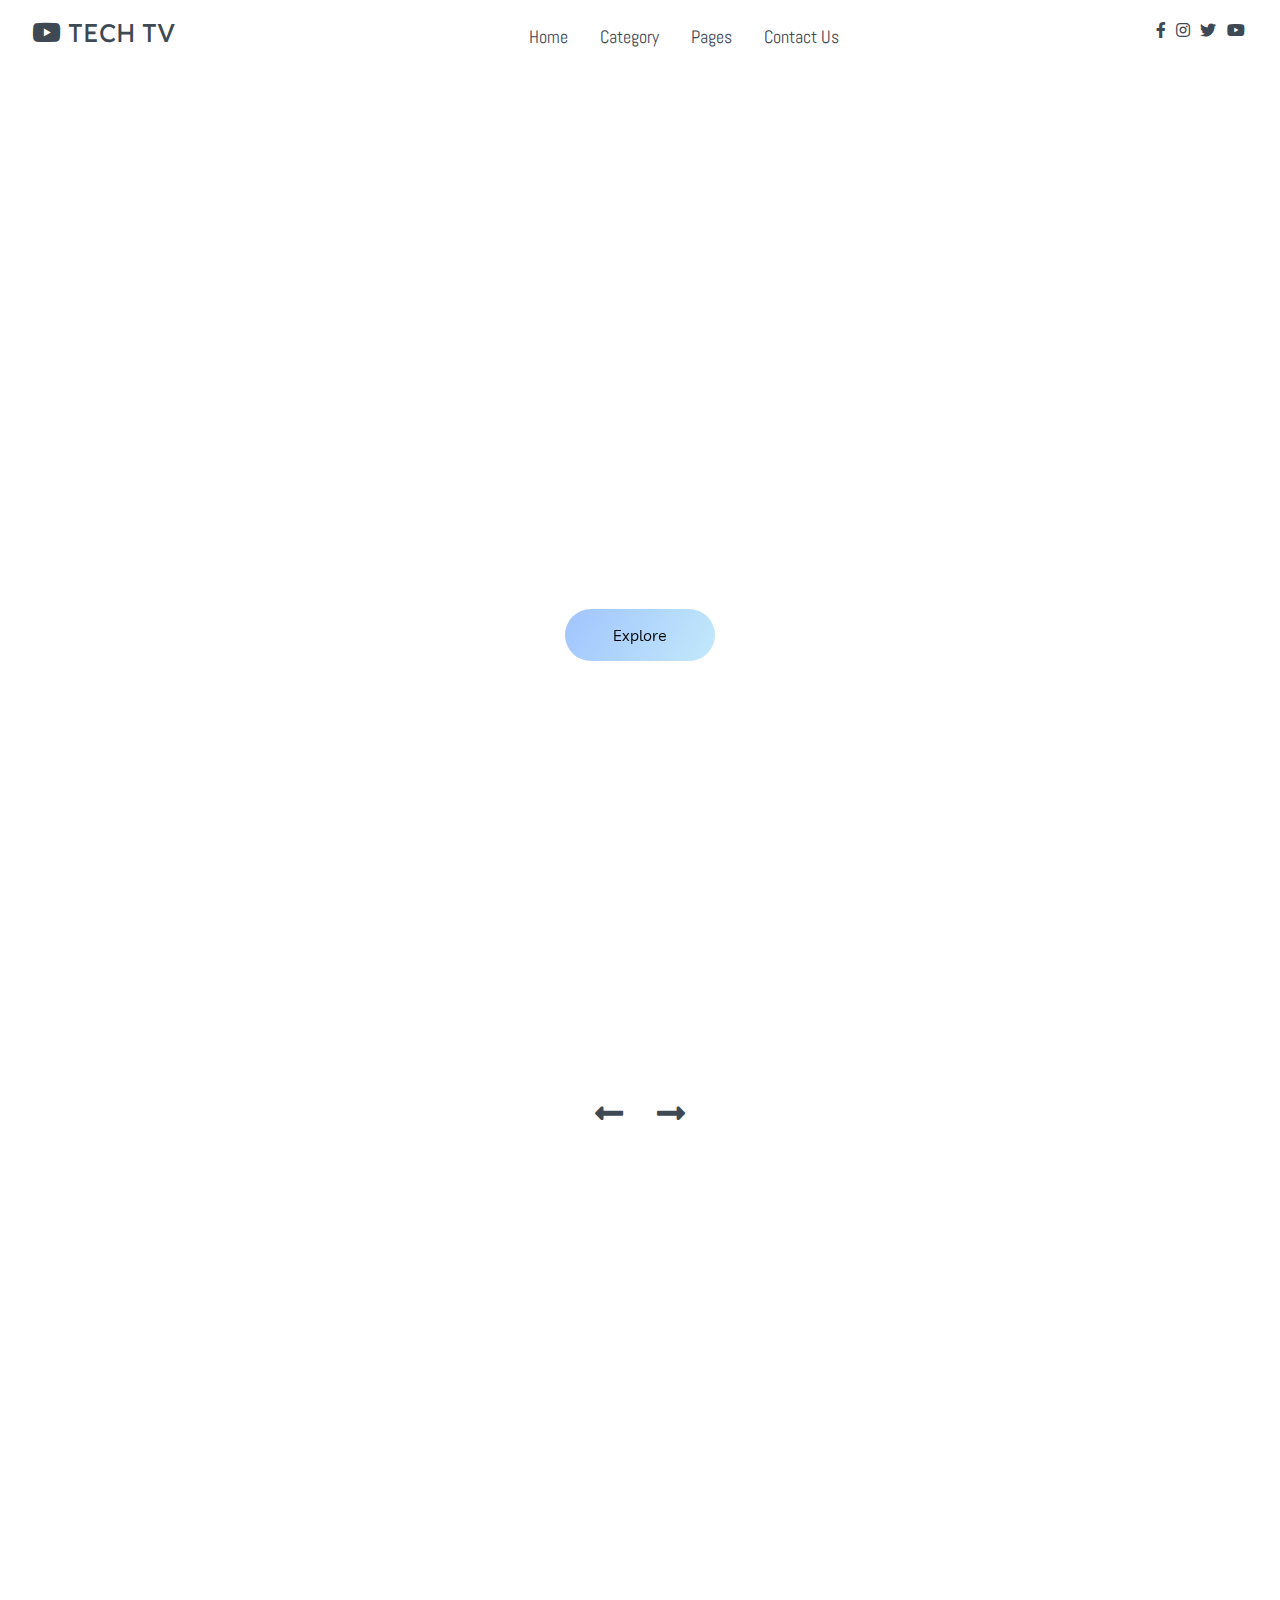
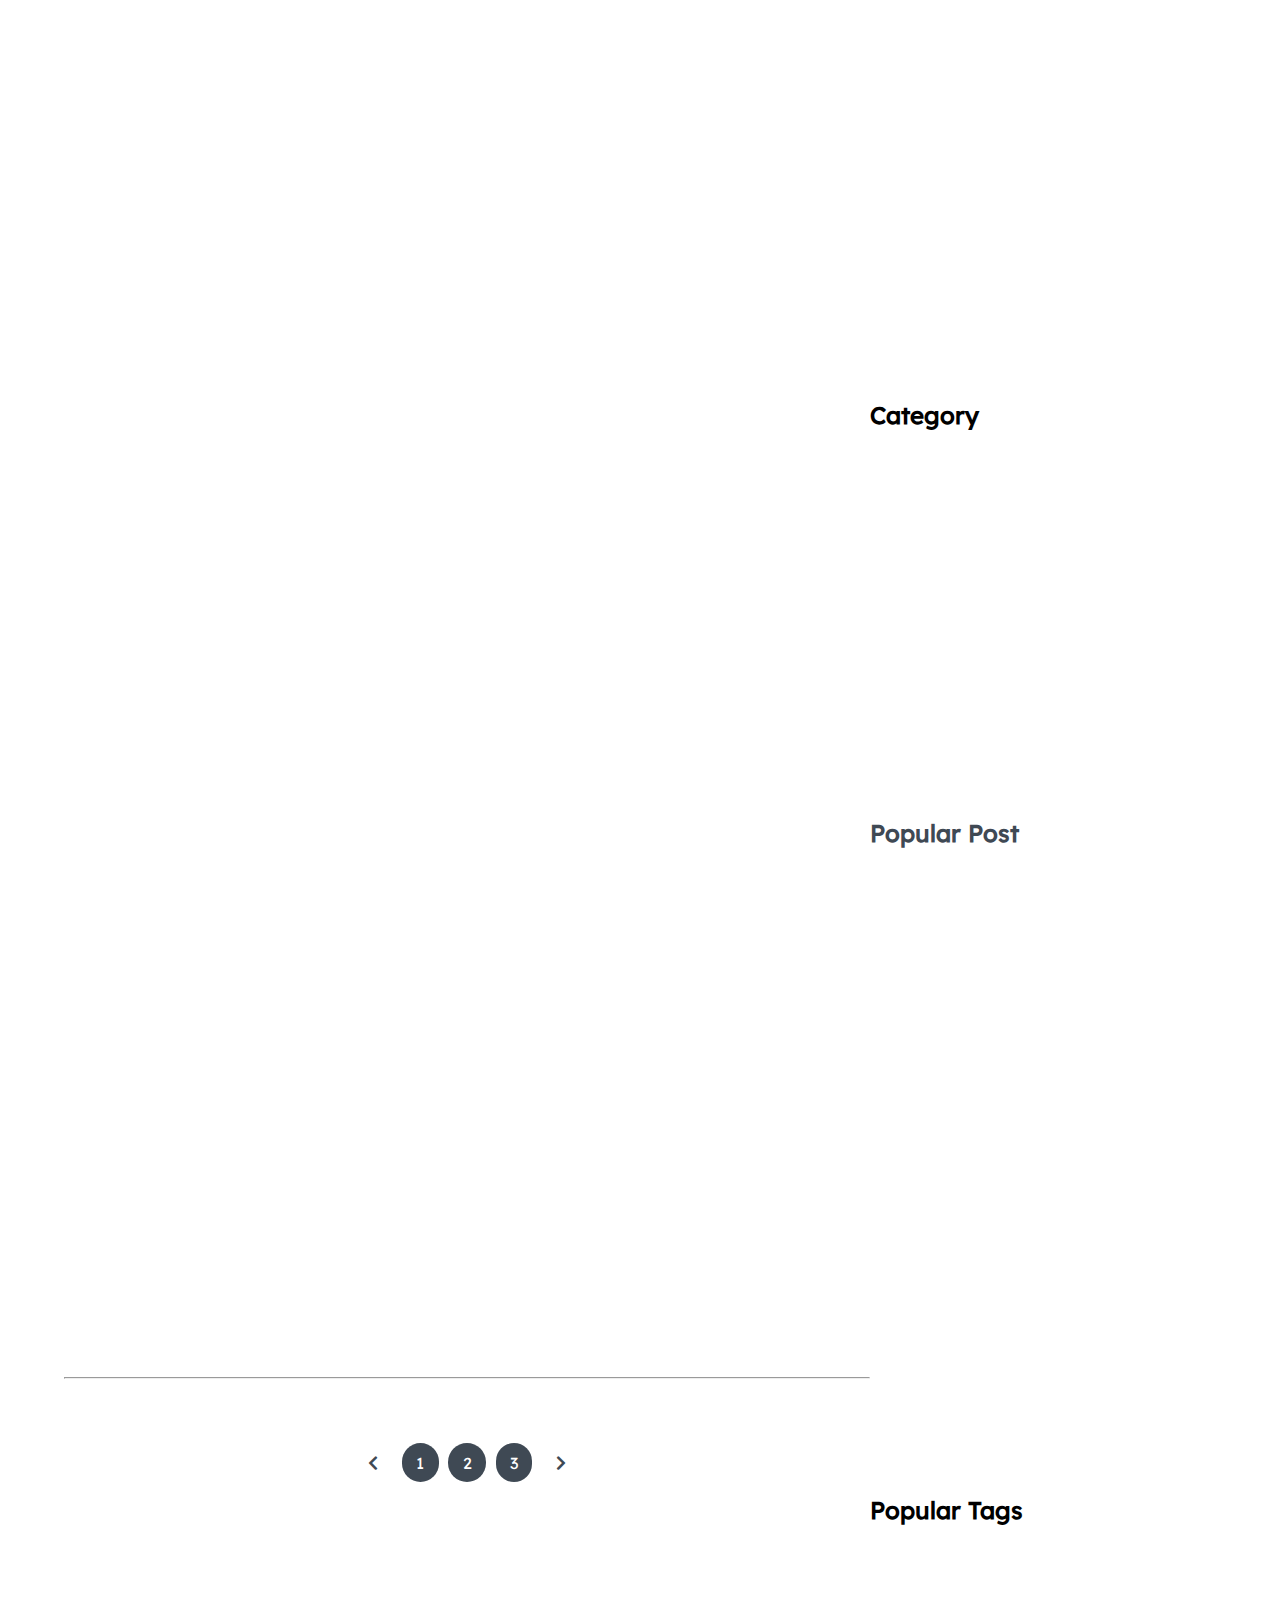
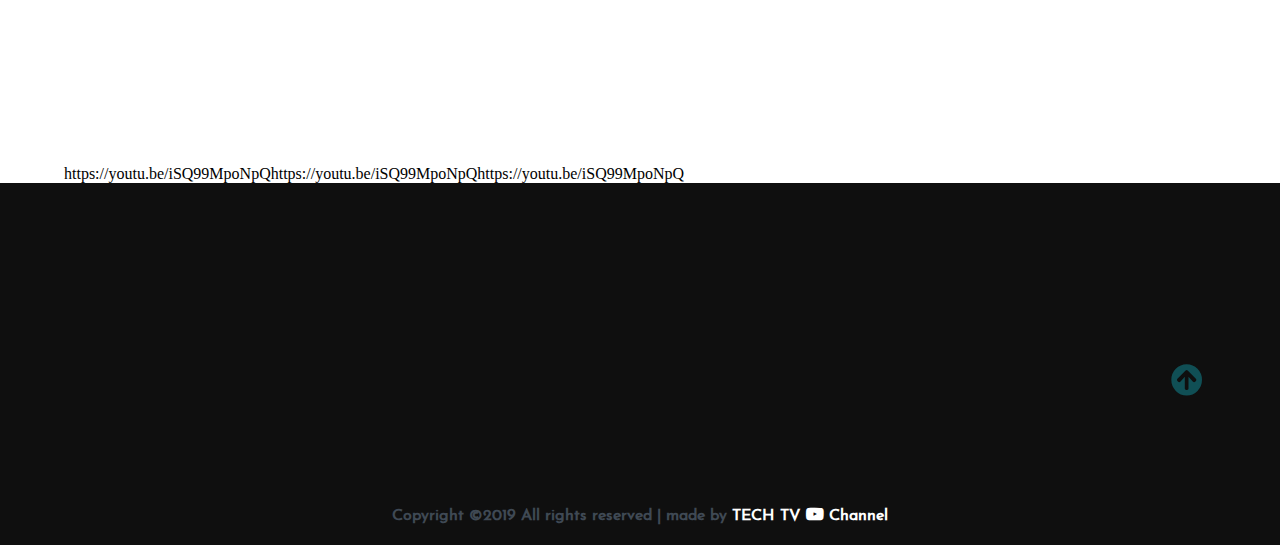
==== index.html @ c1e2fd42 "Add files via upload" ====
<!DOCTYPE html>
<html lang="en">

<head>
    <meta charset="UTF-8">
    <meta name="viewport" content="width=device-width, initial-scale=1.0">
    <meta http-equiv="X-UA-Compatible" content="ie=edge">
    <title>TECH TV</title>

    <!-- Font Awesome Icons -->
    <link rel="stylesheet" href="./css/all.css">


    <!-- --------- Owl-Carousel ------------------->
    <link rel="stylesheet" href="./css/owl.carousel.min.css">
    <link rel="stylesheet" href="./css/owl.theme.default.min.css">

    <!-- ------------ AOS Library ------------------------- -->
    <link rel="stylesheet" href="./css/aos.css">

    <!-- Custom Style   -->
    <link rel="stylesheet" href="./css/Style.css">

</head>

<body>

    <!-- ----------------------------  Navigation ---------------------------------------------- -->

    <nav class="nav">
        <div class="nav-menu flex-row">
            <div class="nav-brand">
                <a href="https://www.youtube.com/channel/UCto53QvoQW19pXs4iNYFeyg" class="text-gray"><i class="fab fa-youtube"></i> TECH TV</a>
            </div>
            <div class="toggle-collapse">
                <div class="toggle-icons">
                    <i class="fas fa-bars"></i>
                </div>
            </div>
            <div>
                <ul class="nav-items">
                    <li class="nav-link">
                        <a href="index.html">Home</a>
                    </li>
                    <li class="nav-link">
                        <a href="pgcategory.html">Category</a>
                    </li>
                    <li class="nav-link">
                        <a href="pages.html">Pages</a>
                    </li>
                    <li class="nav-link">
                        <a onClick="parent.location='contact.html'">Contact Us</a>
                    </li>
                </ul>
            </div>
            <div class="social text-gray">
                <a href="https://www.youtube.com/channel/UCto53QvoQW19pXs4iNYFeyg"><i class="fab fa-facebook-f"></i></a>
                <a href="https://www.youtube.com/channel/UCto53QvoQW19pXs4iNYFeyg"><i class="fab fa-instagram"></i></a>
                <a href="https://www.youtube.com/channel/UCto53QvoQW19pXs4iNYFeyg"><i class="fab fa-twitter"></i></a>
                <a href="https://www.youtube.com/channel/UCto53QvoQW19pXs4iNYFeyg"><i class="fab fa-youtube"></i></a>
            </div>
        </div>
    </nav>

    <!-- ------------x---------------  Navigation --------------------------x------------------- -->

    <!----------------------------- Main Site Section ------------------------------>

    <main>

        <!------------------------ Site Title ---------------------->

        <section class="site-title">
            <div class="site-background" data-aos="fade-up" data-aos-delay="100">
                <h3>Computer Guys</h3>
                <h1>Let's explore something new</h1>
                <button onClick="parent.location='explore.html'" class="btn">Explore</button>
            </div>
        </section>

        <!------------x----------- Site Title ----------x----------->

        <!-- --------------------- Blog Carousel ----------------- -->

        <section>
            <div class="blog">
                <div class="container">
                    <div class="owl-carousel owl-theme blog-post">
                        <div class="blog-content" data-aos="fade-right" data-aos-delay="200">
                            <img src="./assets/Blog-post/post-1.jpg" alt="post-1">
                            <div class="blog-title">
                                <h3>London Fashion week's continued the evolution</h3>
                                <button class="btn btn-blog">Fashion</button>
                                <span>2 minutes</span>
                            </div>
                        </div>
                        <div class="blog-content" data-aos="fade-in" data-aos-delay="200">
                            <img src="./assets/Blog-post/post-3.jpg" alt="post-1">
                            <div class="blog-title">
                                <h3>London Fashion week's continued the evolution</h3>
                                <button class="btn btn-blog">Fashion</button>
                                <span>2 minutes</span>
                            </div>
                        </div>
                        <div class="blog-content" data-aos="fade-left" data-aos-delay="200">
                            <img src="./assets/Blog-post/post-2.jpg" alt="post-1">
                            <div class="blog-title">
                                <h3>London Fashion week's continued the evolution</h3>
                                <button class="btn btn-blog">Fashion</button>
                                <span>2 minutes</span>
                            </div>
                        </div>
                        <div class="blog-content" data-aos="fade-right" data-aos-delay="200">
                            <img src="./assets/Blog-post/post-5.png" alt="post-1">
                            <div class="blog-title">
                                <h3>London Fashion week's continued the evolution</h3>
                                <button class="btn btn-blog">Fashion</button>
                                <span>2 minutes</span>
                            </div>
                        </div>
                    </div>
                    <div class="owl-navigation">
                        <span class="owl-nav-prev"><i class="fas fa-long-arrow-alt-left"></i></span>
                        <span class="owl-nav-next"><i class="fas fa-long-arrow-alt-right"></i></span>
                    </div>
                </div>
            </div>
        </section>

        <!-- ----------x---------- Blog Carousel --------x-------- -->

        <!-- ---------------------- Site Content -------------------------->

        <section class="container">
            <div class="site-content">
                <div class="posts">
                    <div class="post-content" data-aos="zoom-in" data-aos-delay="200">
                        <div class="post-image">
                            <div>
                                <a href="blogpg1.html"><img src="assets\Blog-post\photos\ph1.png" class="img" alt="blog3" height=420 width=700></a>
                            </div>
                            <div class="post-info flex-row">
                                <span><i class="fas fa-user text-gray"></i>&nbsp;&nbsp;Admin</span>
                                <span><i class="fas fa-calendar-alt text-gray"></i>&nbsp;&nbsp;April 26, 2020</span>
                            </div>
                        </div>
                        <div class="post-title">
                            <a href="blogpg1.html">Can we get WINDOWS 10 for free?                                
                                Your answer is Yes click get button below <i class="fas fa-arrow-down"></i>
                            </a>
                            <p>If you are one of them who are willing to get windows 10 but not able to do so. Then let me tell youBack when Windows 10 was first released, Microsoft allowed users of Windows 7 or Windows 8.1 to upgrade to Windows 10 for free. Microsoft officially ended the free upgrade offer in December 2017, but a method still works that allows you to upgrade an older version of Windows to Windows 10 for free.Microsoft doesn’t talk about that Windows 10 free upgrade offer anymore, but devices with legitimate Windows 7 or Windows 8.1 licenses could be upgraded to Windows 10 for free using the Windows 10 Media Creation Tool.To get Windows 10, you’ll just have to download and run Media Creation Tool on Windows 7/8/8.1 and upgrade the PC to Windows 10. After the upgrade, connect to the internet and your older Windows license will be converted to a Windows 10 license.
                            </p>
                            <button class="btn post-btn">GET HERE &nbsp; <i onClick="parent.location='blogpg1.html'" class="fas fa-arrow-right"></i></button>
                        </div>
                    </div>
                    <div class="post-content" data-aos="zoom-in" data-aos-delay="200">
                        <div class="post-image">
                            <div>
                                <a href="wifi1.html"><img src="assets\Blog-post\photos2\HAR.jpg" class="img" alt="blog3" height=420 width=100></a>
                            </div>
                            <div class="post-info flex-row">
                                <span><i class="fas fa-user text-gray"></i>&nbsp;&nbsp;Admin</span>
                                <span><i class="fas fa-calendar-alt text-gray"></i>&nbsp;&nbsp;May 2, 2020</span>
                            </div>
                        </div>
                        <div class="post-title">
                            <a href="wifi1.html">Can we hack WIFI password yes or no?                                
                                Your answer is Yes click get button below <i class="fas fa-arrow-down"></i>
                            </a>
                            <p>The wifi cracking is divided into many ways you can easily hack someone's wifi by some ways<a href="wifi1.html">Read more...</a>
                            </p>
                            <button class="btn post-btn">READ MORE &nbsp; <i onClick="parent.location='blogpg1.html'" class="fas fa-arrow-right"></i></button>
                        </div>
                    </div>
                    <div class="post-content" data-aos="zoom-in" data-aos-delay="200">
                        <div class="post-image">
                            <div>
                                <a href="phone1.html"><img src="assets\Blog-post\photos2\Har1.jpg" class="img" alt="blog3" height=420 width=700></a>
                            </div>
                            <div class="post-info flex-row">
                                <span><i class="fas fa-user text-gray"></i>&nbsp;&nbsp;Admin</span>
                                <span><i class="fas fa-calendar-alt text-gray"></i>&nbsp;&nbsp;May 2, 2020</span>
                            </div>
                        </div>
                        <div class="post-title">
                            <a href="phone1.html">Is it possible to enter someone's wifi without password. Yes it is click below to read more. <i class="fas fa-arrow-down"></i>
                            </a>
                            <p>If you want to enter someone's wifi router without password then let me tell you that there is a <a href="phone1.html">READ MORE</a>
                            </p>
                            <button class="btn post-btn">READ MORE &nbsp; <i onClick="parent.location='blogpg1.html'" class="fas fa-arrow-right"></i></button>
                        </div>
                    </div>
                    <hr>
                    <div class="pagination flex-row">
                        <a href="#"><i class="fas fa-chevron-left"></i></a>
                        <a href="#" class="pages">1</a>
                        <a href="#" class="pages">2</a>
                        <a href="#" class="pages">3</a>
                        <a href="#"><i class="fas fa-chevron-right"></i></a>
                    </div>
                </div>
                <aside class="sidebar">
                    <div class="category">
                        <h2>Category</h2>
                        <ul class="category-list">
                            <li class="list-items" data-aos="fade-left" data-aos-delay="100">
                                <a href="software.html">Software</a>
                                <span>(01)</span>
                            </li>
                            <li class="list-items" data-aos="fade-left" data-aos-delay="200">
                                <a href="techno.html">Techonlogy</a>
                                <span>(00)</span>
                            </li>
                            <li class="list-items" data-aos="fade-left" data-aos-delay="300">
                                <a href="#">Lifestyle</a>
                                <span>(00)</span>
                            </li>
                            <li class="list-items" data-aos="fade-left" data-aos-delay="400">
                                <a href="#">Shopping</a>
                                <span>(00)</span>
                            </li>
                            <li class="list-items" data-aos="fade-left" data-aos-delay="500">
                                <a href="#">Food</a>
                                <span>(00)</span>
                            </li>
                        </ul>
                    </div>
                    <div class="popular-post">
                        <a href="explore.html"><a href="explore.html"><h2>Popular Post</h2></a></a>
                        <div class="post-content" data-aos="flip-up" data-aos-delay="200">
                            <div class="post-image">
                                <div>
                                    <a href="blogpg1.html"><img src="assets\Blog-post\photos\ph1.png" class="img" alt="blog3" height=150 width=700></a>
                                </div>
                                <div class="post-info flex-row">
                                    <span><i class="fas fa-calendar-alt text-gray"></i>&nbsp;&nbsp;April 26,
                                        2020</span>
                                </div>
                            </div>
                            <div class="post-title">
                                <a href="blogpg1.html">Can we get WINDOWS 10 for free?                                
                                    Your answer is Yes                                </a>
                            </div>
                        </div>
                    </div>
                    <div class="newsletter" data-aos="fade-up" data-aos-delay="300">
                        <h2>Newsletter</h2>
                        <div class="form-element">
                            <a href="https://mail.google.com/mail/u/0/#inbox?compose=CllgCJqVwsLLjqBwRFVtNdWXpFhHjJGbKjfvdHGJVKjGHMVhQchTKXXGhdcqsZzFTvgjCFXBcBV"><input type="text" class="input-element" placeholder="Email"></a>
                            <a href="https://mail.google.com/mail/u/0/#inbox?compose=CllgCJqVwsLLjqBwRFVtNdWXpFhHjJGbKjfvdHGJVKjGHMVhQchTKXXGhdcqsZzFTvgjCFXBcBV"><button class="btn form-btn">Subscribe</button></a>
                        </div>
                    </div>
                    <div class="popular-tags">
                        <h2>Popular Tags</h2>
                        <div class="tags flex-row">
                            <span class="tag" data-aos="flip-up" data-aos-delay="100"><a href="software.html">Software</a></span>
                            <span class="tag" data-aos="flip-up" data-aos-delay="200"><a href="#">technology</a></span>
                            <span class="tag" data-aos="flip-up" data-aos-delay="300"><a href="#">travel</a></span>
                            <span class="tag" data-aos="flip-up" data-aos-delay="400"><a href="#">illustration</a></span>
                            <span class="tag" data-aos="flip-up" data-aos-delay="500"><a href="#">design</a></span>
                            <span class="tag" data-aos="flip-up" data-aos-delay="600"><a href="#">lifestyle</a></span>
                            <span class="tag" data-aos="flip-up" data-aos-delay="700"><a href="#">love</a></span>
                            <span class="tag" data-aos="flip-up" data-aos-delay="800"><a href="#">project</a></span>
                        </div>
                    </div>
                    </div>
                </aside>
            </div>https://youtu.be/iSQ99MpoNpQhttps://youtu.be/iSQ99MpoNpQhttps://youtu.be/iSQ99MpoNpQ
        </section>

        <!-- -----------x---------- Site Content -------------x------------>

    </main>

    <!---------------x------------- Main Site Section ---------------x-------------->


    <!-- --------------------------- Footer ---------------------------------------- -->

    <footer class="footer">
        <div class="container">
            <div class="about-us" data-aos="fade-right" data-aos-delay="200">
                <h2>About us</h2>
                <p>TECH TV is a technology based channel made for technical entertainment and knowledge. We are the group of Technicians and want to make best for the public.
                </p>
            </div>
            <div class="newsletter" data-aos="fade-right" data-aos-delay="200">
                <h2>Newsletter</h2>
                <p>Stay update with our latest</p>
                <div class="form-element">
                <a href="https://mail.google.com/mail/u/0/#inbox?compose=CllgCJqVwsLLjqBwRFVtNdWXpFhHjJGbKjfvdHGJVKjGHMVhQchTKXXGhdcqsZzFTvgjCFXBcBV"><a href="https://mail.google.com/mail/u/0/#inbox?compose=CllgCJqVwsLLjqBwRFVtNdWXpFhHjJGbKjfvdHGJVKjGHMVhQchTKXXGhdcqsZzFTvgjCFXBcBV"><input type="text" placeholder="Email"><span><i class="fas fa-chevron-right"></i></span></a></a>
                </div>
            </div>
            <div class="instagram" data-aos="fade-left" data-aos-delay="200">
                <h2>Instagram</h2>
                <div class="flex-row">
                    <img src="./assets/instagram/thumb-card3.png" alt="insta1">
                    <img src="./assets/instagram/thumb-card4.png" alt="insta2">
                    <img src="./assets/instagram/thumb-card5.png" alt="insta3">
                </div>
                <div class="flex-row">
                    <img src="./assets/instagram/thumb-card6.png" alt="insta4">
                    <img src="./assets/instagram/thumb-card7.png" alt="insta5">
                    <img src="./assets/instagram/thumb-card8.png" alt="insta6">
                </div>
            </div>
            <div class="follow" data-aos="fade-left" data-aos-delay="200">
                <h2>Follow us</h2>
                <p>Let us be Social</p>
                <div>
                    <a href="https://www.youtube.com/channel/UCto53QvoQW19pXs4iNYFeyg"><i class="fab fa-facebook-f"></i></a>
                    <a href="https://www.youtube.com/channel/UCto53QvoQW19pXs4iNYFeyg"><i class="fab fa-twitter"></i></a>
                    <a href="https://www.youtube.com/channel/UCto53QvoQW19pXs4iNYFeyg"><i class="fab fa-instagram"></i></a>
                    <a href="https://www.youtube.com/channel/UCto53QvoQW19pXs4iNYFeyg"><i class="fab fa-youtube"></i></a>
                </div>
            </div>
        </div>
        <div class="rights flex-row">
            <h4 class="text-gray">
                Copyright ©2019 All rights reserved | made by
                <a href="https://www.youtube.com/channel/UCto53QvoQW19pXs4iNYFeyg" target="_black">TECH TV <i class="fab fa-youtube"></i>
                    Channel</a>
            </h4>
        </div>
        <div class="move-up">
            <span><i class="fas fa-arrow-circle-up fa-2x"></i></span>
        </div>
    </footer>

    <!-- -------------x------------- Footer --------------------x------------------- -->

    <!-- Jquery Library file -->
    <script src="./js/Jquery3.4.1.min.js"></script>

    <!-- --------- Owl-Carousel js ------------------->
    <script src="./js/owl.carousel.min.js"></script>

    <!-- ------------ AOS js Library  ------------------------- -->
    <script src="./js/aos.js"></script>

    <!-- Custom Javascript file -->
    <script src="./js/main.js"></script>
</body>

</html>
---- css/Style.css ----
@import url('../css/fonts.css');


html, body{
    margin: 0%;
    box-sizing: border-box;
    overflow-x: hidden;
}

:root{

    /*      Theme colors        */
    --text-gray: #3f4954;
    --text-light : #686666da;
    --bg-color: #0f0f0f;
    --white: #ffffff;
    --midnight: #104f55;

    /* gradient color   */
    --sky: linear-gradient(120deg, #a1c4fd 0%, #c2e9fb 100%);

    /*      theme font-family   */
    --Abel: 'Abel', cursive;
    --Anton: 'Anton', cursive;
    --Josefin : 'Josefin', cursive;
    --Lexend: 'Lexend', cursive;
    --Livvic : 'Livvic', cursive;
}


/* ---------------- Global Classes ---------------*/

a{
    text-decoration: none;
    color: var(--text-gray);
}

.flex-row{
    display: flex;
    flex-direction: row;    
    flex-wrap: wrap;
}

ul{
    list-style-type: none;
}

h1{
    font-family: var(--Lexend);
    font-size: 2.5rem;
}

h2{
    font-family: var(--Lexend);
}

h3{
    font-family: var(--Abel);
    font-size: 1.3rem;
}

button.btn{
    border: none;
    border-radius: 2rem;
    padding: 1rem 3rem;
    font-size: 1rem;
    font-family: var(--Livvic);
    cursor: pointer;
}

span{
    font-family: var(--Abel);
}

.container{
    margin: 0 5vw;
}

.text-gray{
    color: var(--text-gray);
}

p{
    font-family: var(--Lexend);
    color: var(--text-light);
}

/* ------x------- Global Classes -------x-------*/

/* --------------- navbar ----------------- */

.nav{
    background: white;
    padding: 0 2rem;
    height: 0rem;
    min-height: 10vh;
    overflow: hidden;
    transition: height 1s ease-in-out;
}

.nav .nav-menu{    
    justify-content: space-between;
}

.nav .toggle-collapse{
    position: absolute;
    top: 0%;
    width: 90%;
    cursor: pointer;
    display: none;
}

.nav .toggle-collapse .toggle-icons{
    display: flex;
    justify-content: flex-end;
    padding: 1.7rem 0;
}

.nav .toggle-collapse .toggle-icons i{
    font-size: 1.4rem;
    color: var(--text-gray);
}

.collapse{
    height: 30rem;
}

.nav .nav-items{
    display: flex;
    margin: 0;
}

.nav .nav-items .nav-link{
    padding: 1.6rem 1rem;
    font-size: 1.1rem;
    position: relative;
    font-family: var(--Abel);
    font-size: 1.1rem;
}

.nav .nav-items .nav-link:hover{
    background-color: var(--midnight);
}

.nav .nav-items .nav-link:hover a{
    color: var(--white);
}

.nav .nav-brand a{
    font-size: 1.6rem;
    padding: 1rem 0;
    display: block;
    font-family: var(--Lexend);
    font-size: 1.6rem;
}

.nav .social{
    padding: 1.4rem 0
}

.nav .social i{
    padding: 0 .2rem;
}

.nav .social i:hover{
    color: #a1c4cf;
}

/* -------x------- navbar ---------x------- */


/* ----------------- Main Content----------- */

/* --------------- Site title ---------------- */
main .site-title{
    background: url('../assets/Background-image.png');
    background-size: cover;
    height: 110vh;
    display: flex;
    justify-content: center;
}

main .site-title .site-background{
    padding-top: 25rem;
    text-align: center;
    color: var(--white);
}

main .site-title h1, h3{
    margin: .3rem;
}

main .site-title .btn{
    margin: 1.8rem;
    background: var(--sky);
}

main .site-title .btn:hover{
    background: transparent;
    border: 1px solid var(--white);
    color: var(--white);
}

/* --------x------ Site title --------x------- */

/* --------------- Blog Carousel ------------ */

main .blog{
    background: url('../assets/Abract01.png');
    background-repeat: no-repeat;
    background-position: right;
    height: 100vh;
    width: 100%;
    background-size: 65%;
}

main .blog .blog-post{
    padding-top: 6rem;
}

main .blog-post .blog-content{
    display: flex;
    flex-direction: column;
    text-align: center;
    width: 80%;
    margin: 3rem 2rem;
    box-shadow: 0 15px 20px rgba(0, 0, 0, 0.2);
}

main .blog-content .blog-title{
    padding: 2rem 0;
}

main .blog-content .btn-blog{
    padding: .7rem 2rem;
    background: var(--sky);
    margin: .5rem;
}

main .blog-content span{
    display: block;
}

section .container .owl-nav{
    position: absolute;
    top: 0%;
    margin: 0 auto;
    width: 100%;
}

.owl-nav .owl-prev .owl-nav-prev,
.owl-nav .owl-next .owl-nav-next{
    color: var(--text-gray);
    background: transparent;
    font-size: 2rem;
}

.owl-theme .owl-nav [class*='owl-']:hover{
    background: transparent;
    color: var(--midnight);
}

.owl-theme .owl-nav [class*='owl-']{
    outline: none;
}


/* -------x------- Blog Carousel -----x------ */

/* ---------------- Site Content ----------------*/

main .site-content{
    display: grid;
    grid-template-columns: 70% 30%;
}

main .post-content{
    width: 100%;
    
}

main .site-content .post-content > .post-image, .post-title{
    padding: 1rem 2rem;
    position: relative;
}

main .site-content .post-content > .post-image .post-info{
    background: var(--sky);
    padding: 1rem;
    position: absolute;
    bottom: 0%;
    left: 20vw;
    border-radius: 3rem;
}

main .site-content .post-content > .post-image > div{
    overflow: hidden;
}

main .site-content .post-content > .post-image .img{
    width: 100%;
    transition: all 1s ease;
}

main .site-content .post-content > .post-image .img:hover{
    transform: scale(1.3);
}

main .site-content .post-content > .post-image .post-info span{
    margin: 0 .5rem;
}

main .post-content .post-title a{
    font-family: var(--Anton);
    font-size: 1.5rem;
}

.site-content .post-content .post-title .post-btn{
    border-radius: 0;
    padding: .7rem 1.5rem;
    background: var(--sky);
}

.site-content .pagination{
    justify-content: center;
    color: var(--text-gray);
    margin: 4rem 0;
}

.site-content .pagination a{
    padding: .6rem .9rem;
    border-radius: 2rem;
    margin: 0 .3rem;
    font-family: var(--Lexend);
}

.site-content .pagination .pages{
    background: var(--text-gray);
    color: var(--white);
}

/* -------x-------- Site Content --------x-------*/



/* --------------- Sidebar ----------------------- */

.site-content > .sidebar .category-list{
    font-family: var(--Livvic);   
}

.site-content > .sidebar .category-list .list-items{
    background: var(--sky);
    padding: .4rem 1rem;
    margin: .8rem 0;
    border-radius: 3rem;
    width: 70%;
    display: flex;
    justify-content: space-between;
}

.site-content > .sidebar .category-list .list-items a{
    color:  black;
}

.site-content .sidebar .popular-post .post-content{
    padding: 1rem 0;
}

.site-content .sidebar .popular-post h2{
    padding-top: 8rem;
}

.site-content .sidebar .popular-post .post-info{
    padding: .4rem .1rem !important;
    bottom: 0rem !important;
    left: 1.5rem !important;
    border-radius: 0rem !important;
    background: white !important;
}

.site-content .sidebar .popular-post .post-title a{
    font-size: 1rem;
}

.site-content .sidebar .newsletter{
    padding-top: 10rem;
}

.site-content .sidebar .newsletter .form-element{
    padding: .5rem 2rem;
}

.site-content .sidebar .newsletter .input-element{
    width: 80%;
    height: 1.9rem;
    padding: .3rem .5rem;
    font-family: var(--Lexend);
    font-size: 1rem;
}

.site-content .sidebar .newsletter .form-btn{
    border-radius: 0;
    padding: .8rem 32%;
    margin: 1rem 0;
    background: var(--sky);
}

.site-content .sidebar .popular-tags{
    padding: 5rem 0;
}

.site-content .sidebar .popular-tags .tags .tag{
    background: var(--sky);
    padding: .4rem 1rem;
    border-radius: 3rem;
    margin: .4rem .6rem;
}


/* -------x------- Sidebar -----------x----------- */

/* ---------x------- Main Content -----x----- */


/* ----------------- Footer --------------------- */

footer.footer{
    height: 100%;
    background: var(--bg-color);
    position: relative;
}

footer.footer .container{
    display: grid;
    grid-template-columns: repeat(4, 1fr);
}

footer.footer .container > div{
    flex-grow: 1;
    flex-basis: 0;
    padding: 3rem .9rem;
}

footer.footer .container h2{
    color: var(--white);
}

footer.footer .newsletter .form-element{
    background: black;
    display: inline-block;
}

footer.footer .newsletter .form-element input{
    padding: .5rem .7rem;
    border: none;
    background: transparent;
    color: white;
    font-family: var(--Josefin);
    font-size: 1rem;
    width: 74%;
}

footer.footer .newsletter .form-element span{
    background: var(--sky);
    padding: .5rem .7rem;
    cursor: pointer;
}

footer.footer .instagram div > img{
    display: inline-block;
    width: 25%;
    height: 50%;
    margin: .3rem .4rem;
}

footer.footer .follow div i{
    color: var(--white);
    padding: 0 .4rem;
}

footer.footer .rights{
    justify-content: center;
    font-family: var(--Josefin);
}

footer.footer .rights h4 a{
    color: var(--white);
}

footer.footer .move-up{
    position: absolute;
    right: 6%;
    top: 50%;
}

footer.footer .move-up span{
    color: var(--midnight);
}

footer.footer .move-up span:hover{
    color: var(--white);
    cursor: pointer;
}

/* ---------x------- Footer ----------x---------- */

/*              Viewport less then or equal to 1130px            */

@media only screen and (max-width: 1130px){
    .site-content .post-content > .post-image .post-info{
        left: 2rem !important;
        bottom: 1.2rem !important;
        border-radius: 0% !important;
    }

    .site-content .sidebar .popular-post .post-info{
        display: none !important;
    }

    footer.footer .container{
        grid-template-columns: repeat(2, 1fr);
    }

}

/*      x       Viewport less then or equal to 1130px    x     */


/*              Viewport less then or equal to 750px            */

@media only screen and (max-width: 750px){
    .nav .nav-menu, .nav .nav-items{
        flex-direction: column;
    }

    .nav .toggle-collapse{
        display: initial;
    }

    main .site-content{
        grid-template-columns: 100%;
    }

    footer.footer .container{
        grid-template-columns: repeat(1, 1fr);
    }

}


/*        x      Viewport less then or equal to 750px       x     */


/*              Viewport less then or equal to 520px            */

@media only screen and (max-width: 520px){
    main .blog{
        height: 125vh;
    }

    .site-content .post-content > .post-image .post-info{
        display: none;
    }

    footer.footer .container > div{
        padding:  1rem .9rem !important;
    }

    footer .rights{
        padding: 0 1.4rem;
        text-align: center;
    }

    nav .toggle-collapse{
        width: 80% !important;
    }

}

/*        x      Viewport less then or equal to 520px       x     */
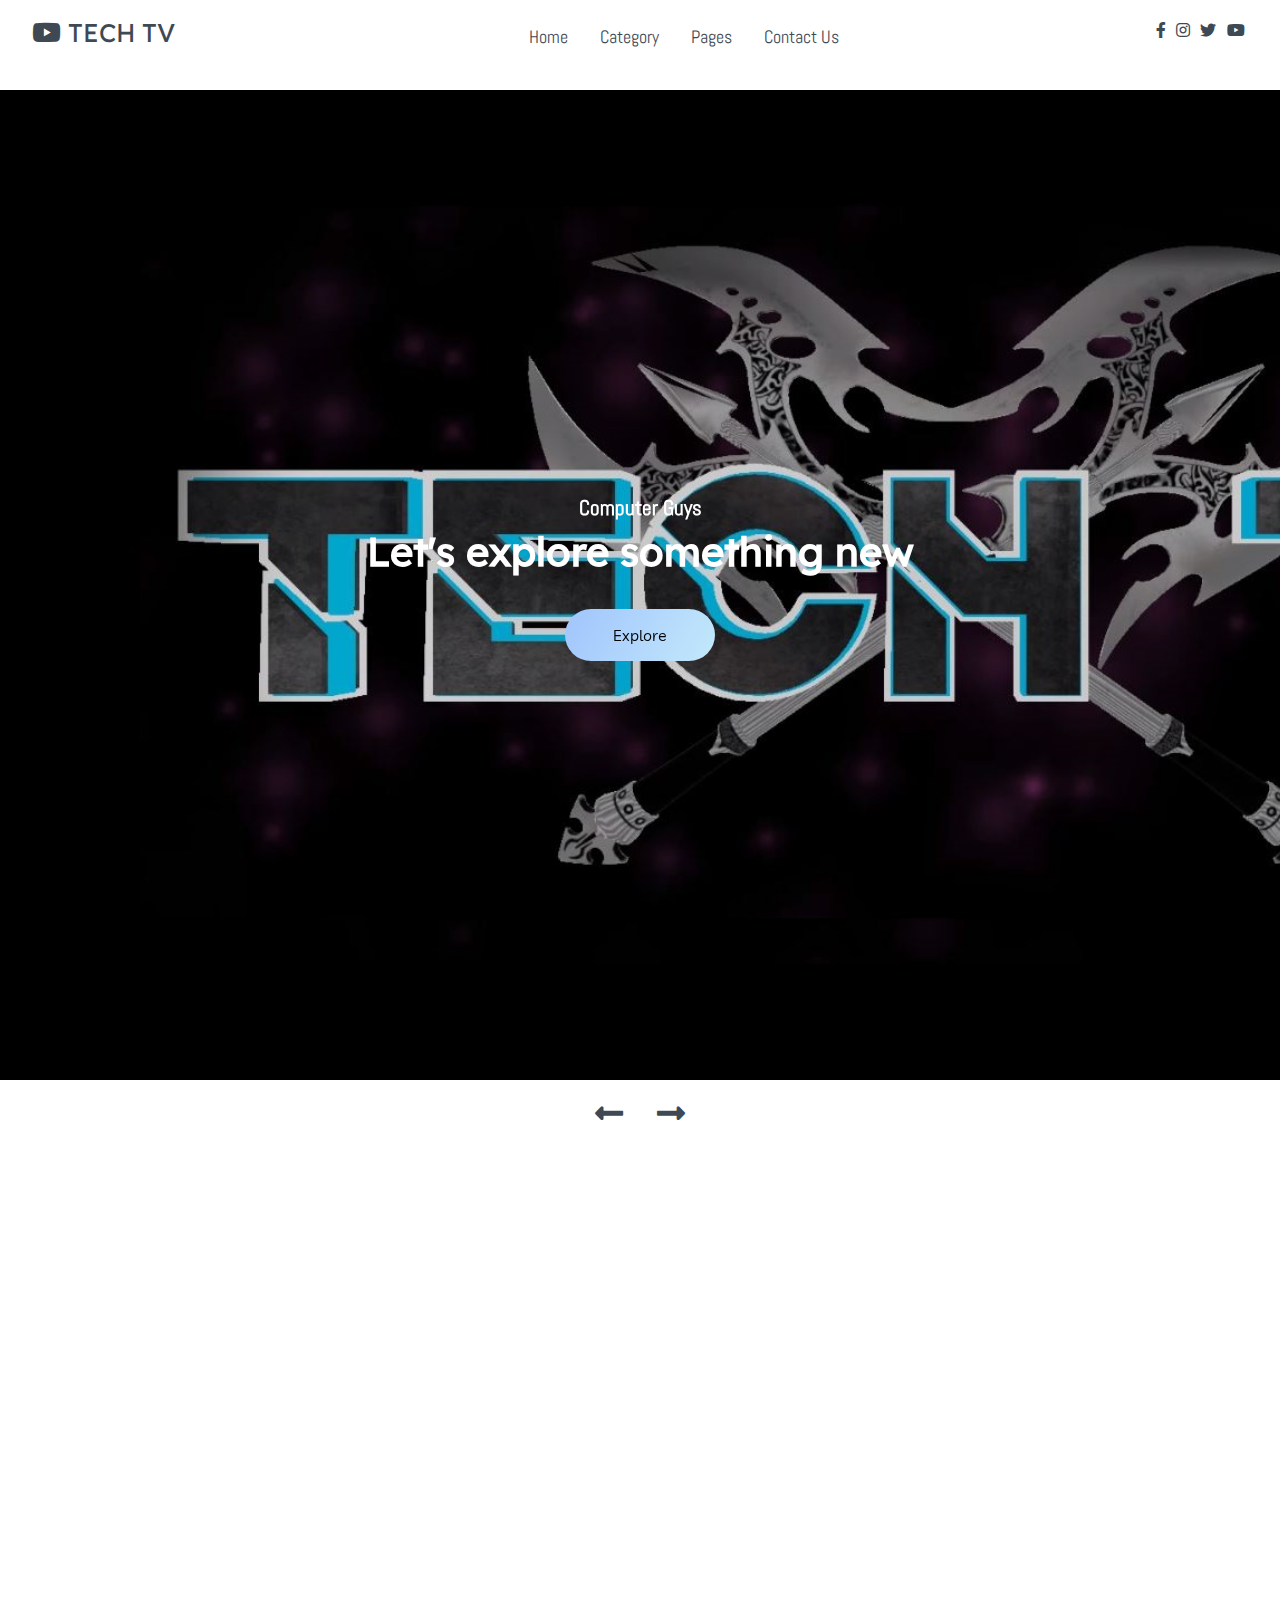
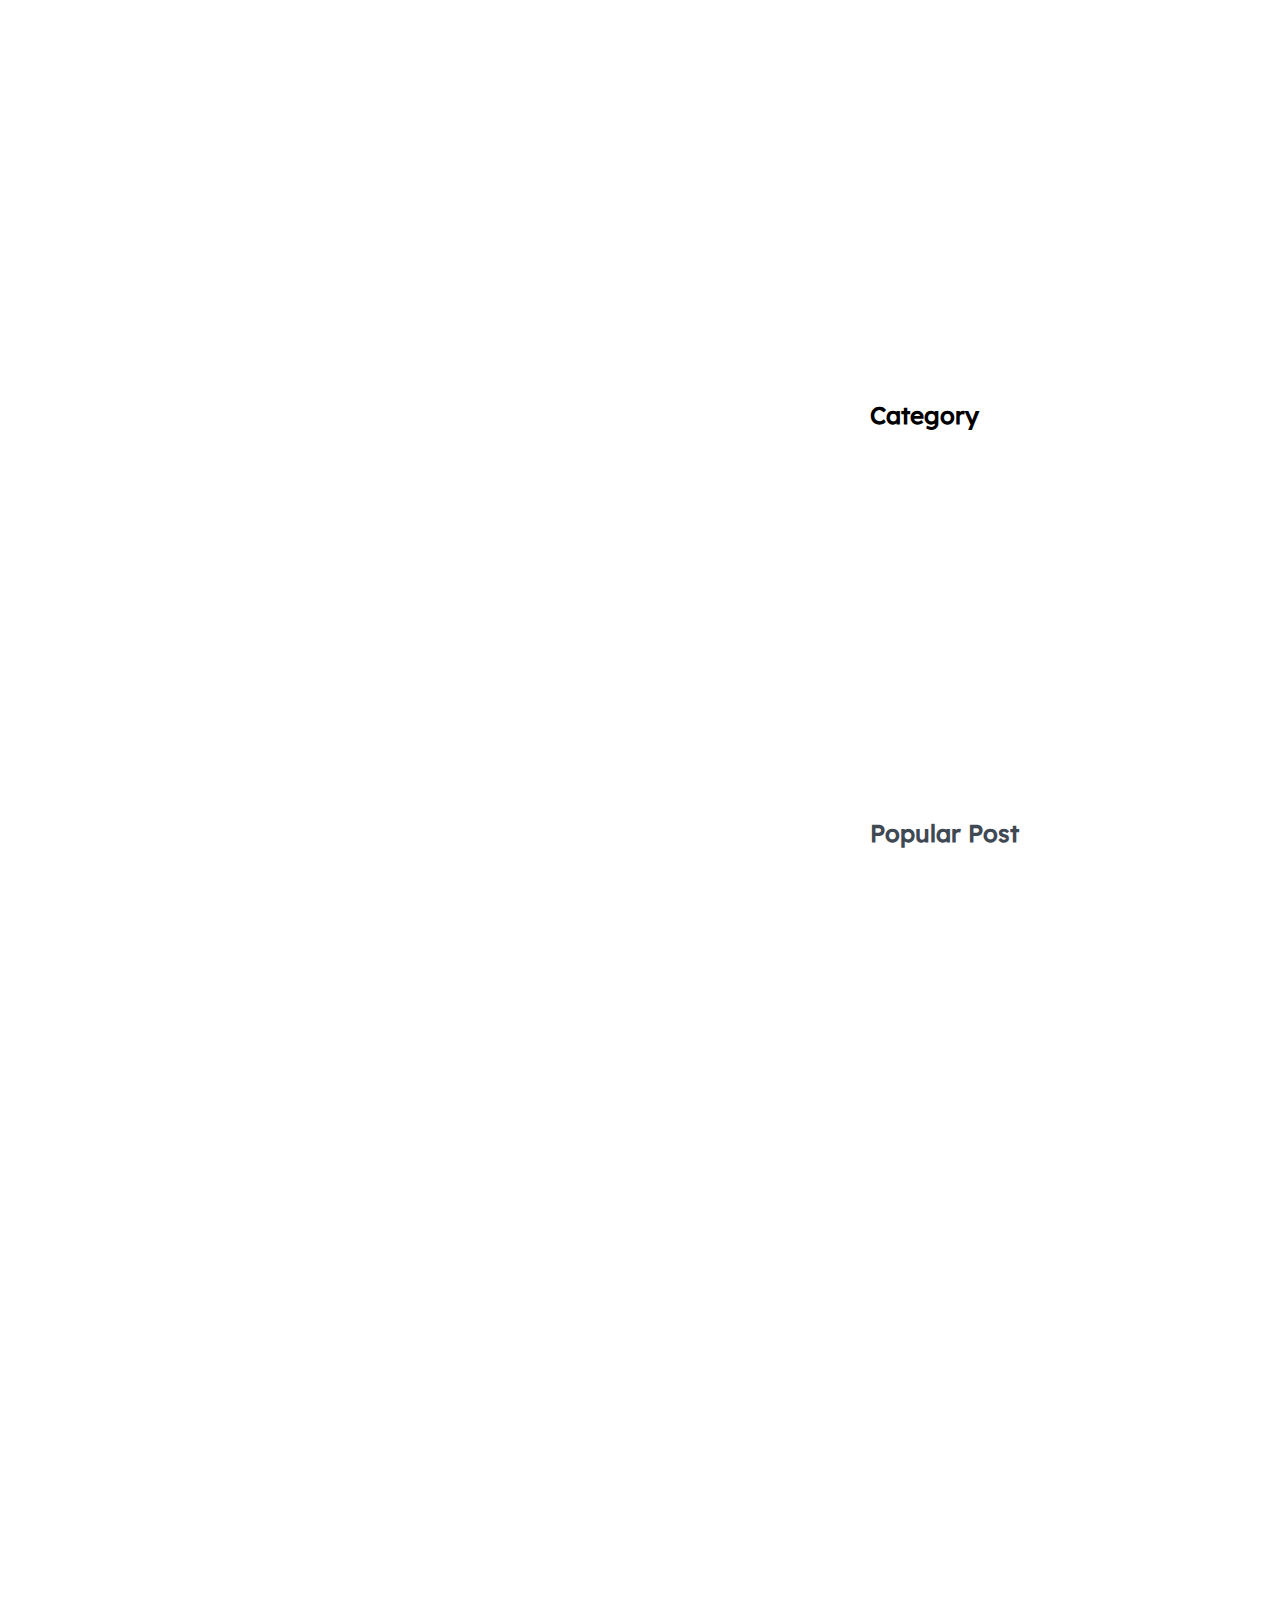
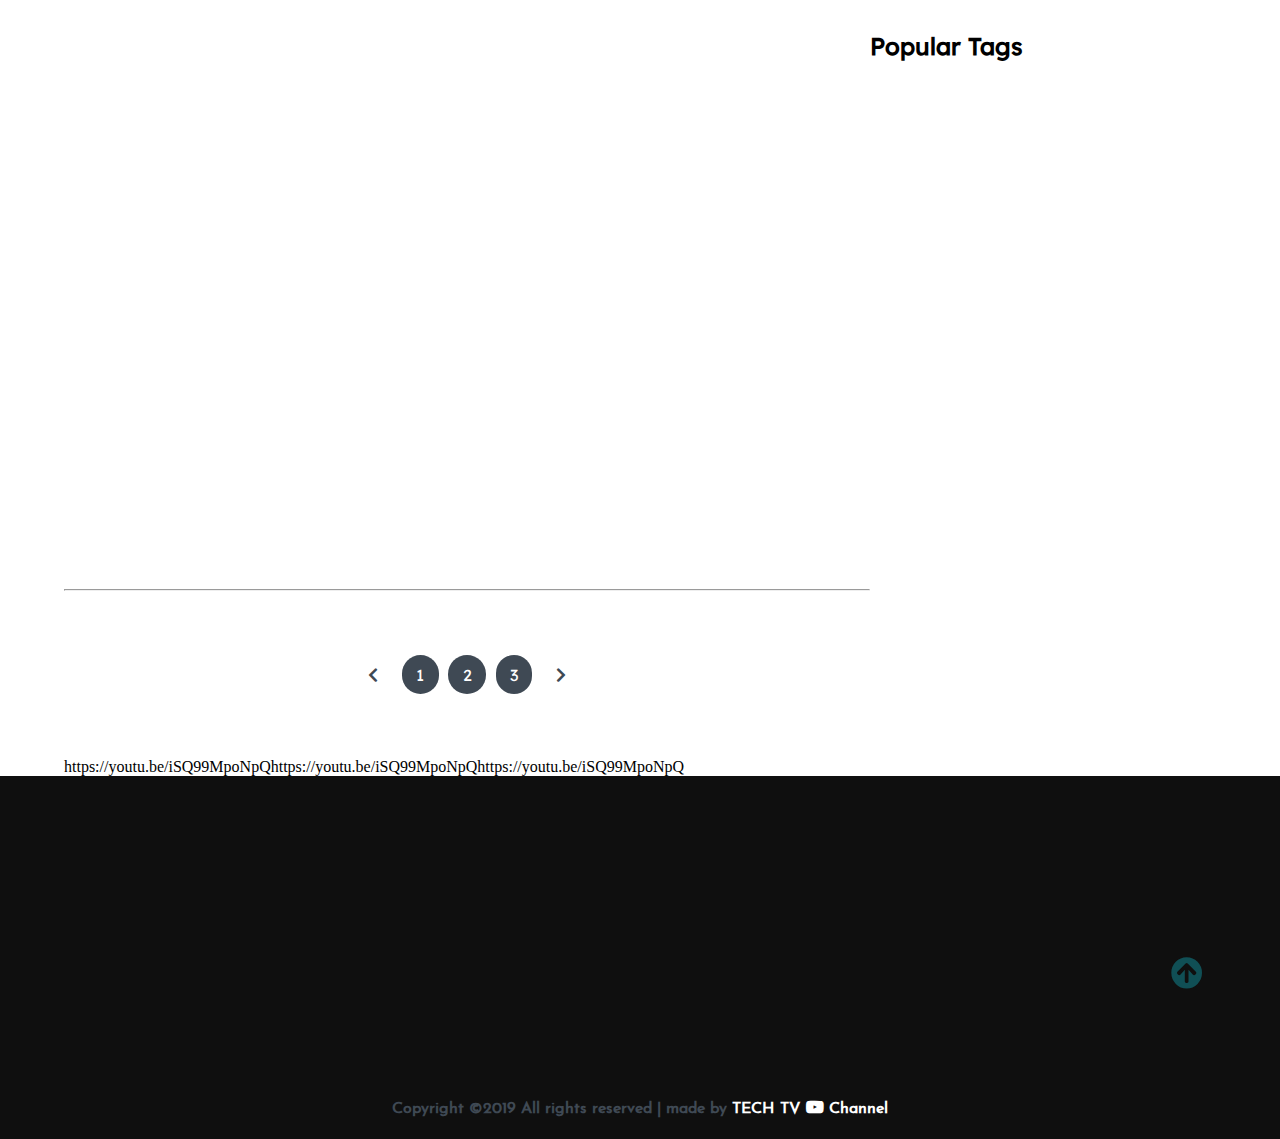
==== commit 63746019: "Update index.html" ====
--- a/index.html
+++ b/index.html
@@ -209,7 +209,7 @@
                             </li>
                             <li class="list-items" data-aos="fade-left" data-aos-delay="200">
                                 <a href="techno.html">Techonlogy</a>
-                                <span>(00)</span>
+                                <span>(03)</span>
                             </li>
                             <li class="list-items" data-aos="fade-left" data-aos-delay="300">
                                 <a href="#">Lifestyle</a>
@@ -342,4 +342,4 @@
     <script src="./js/main.js"></script>
 </body>
 
-</html>+</html>
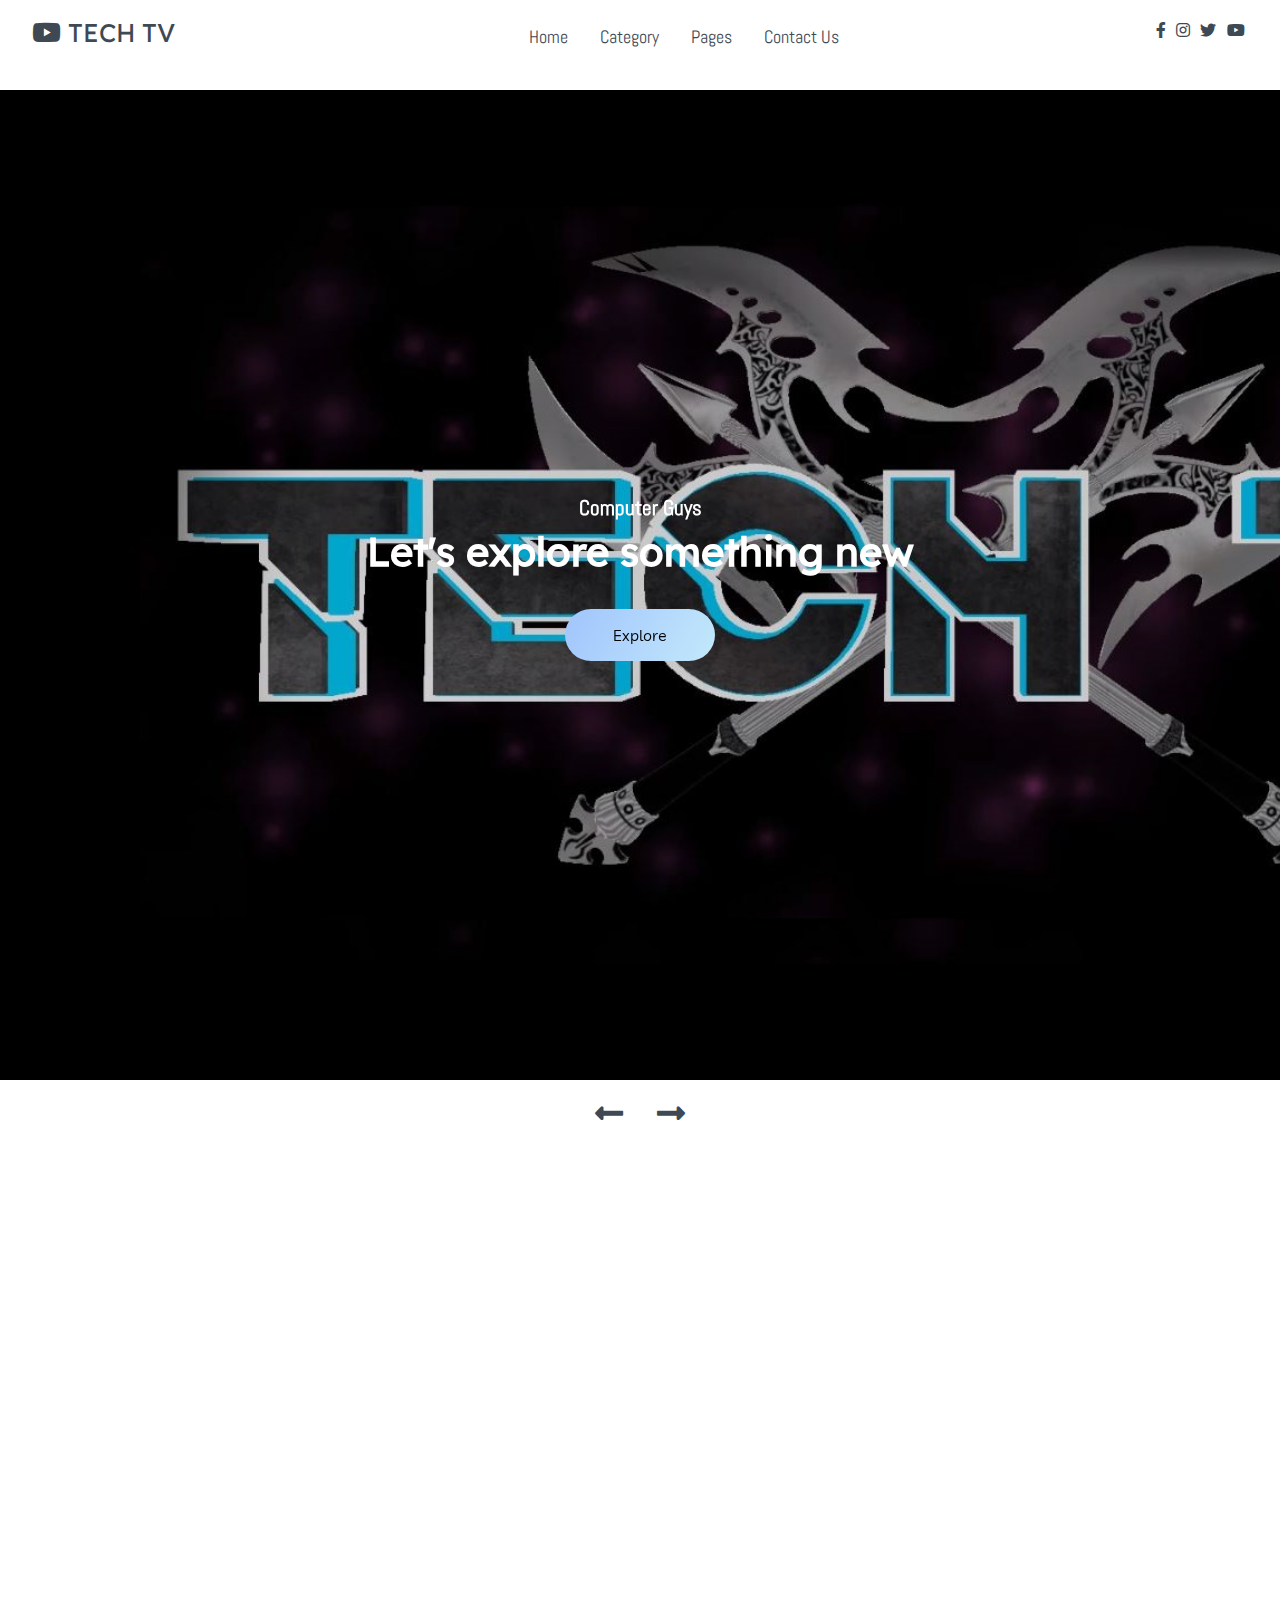
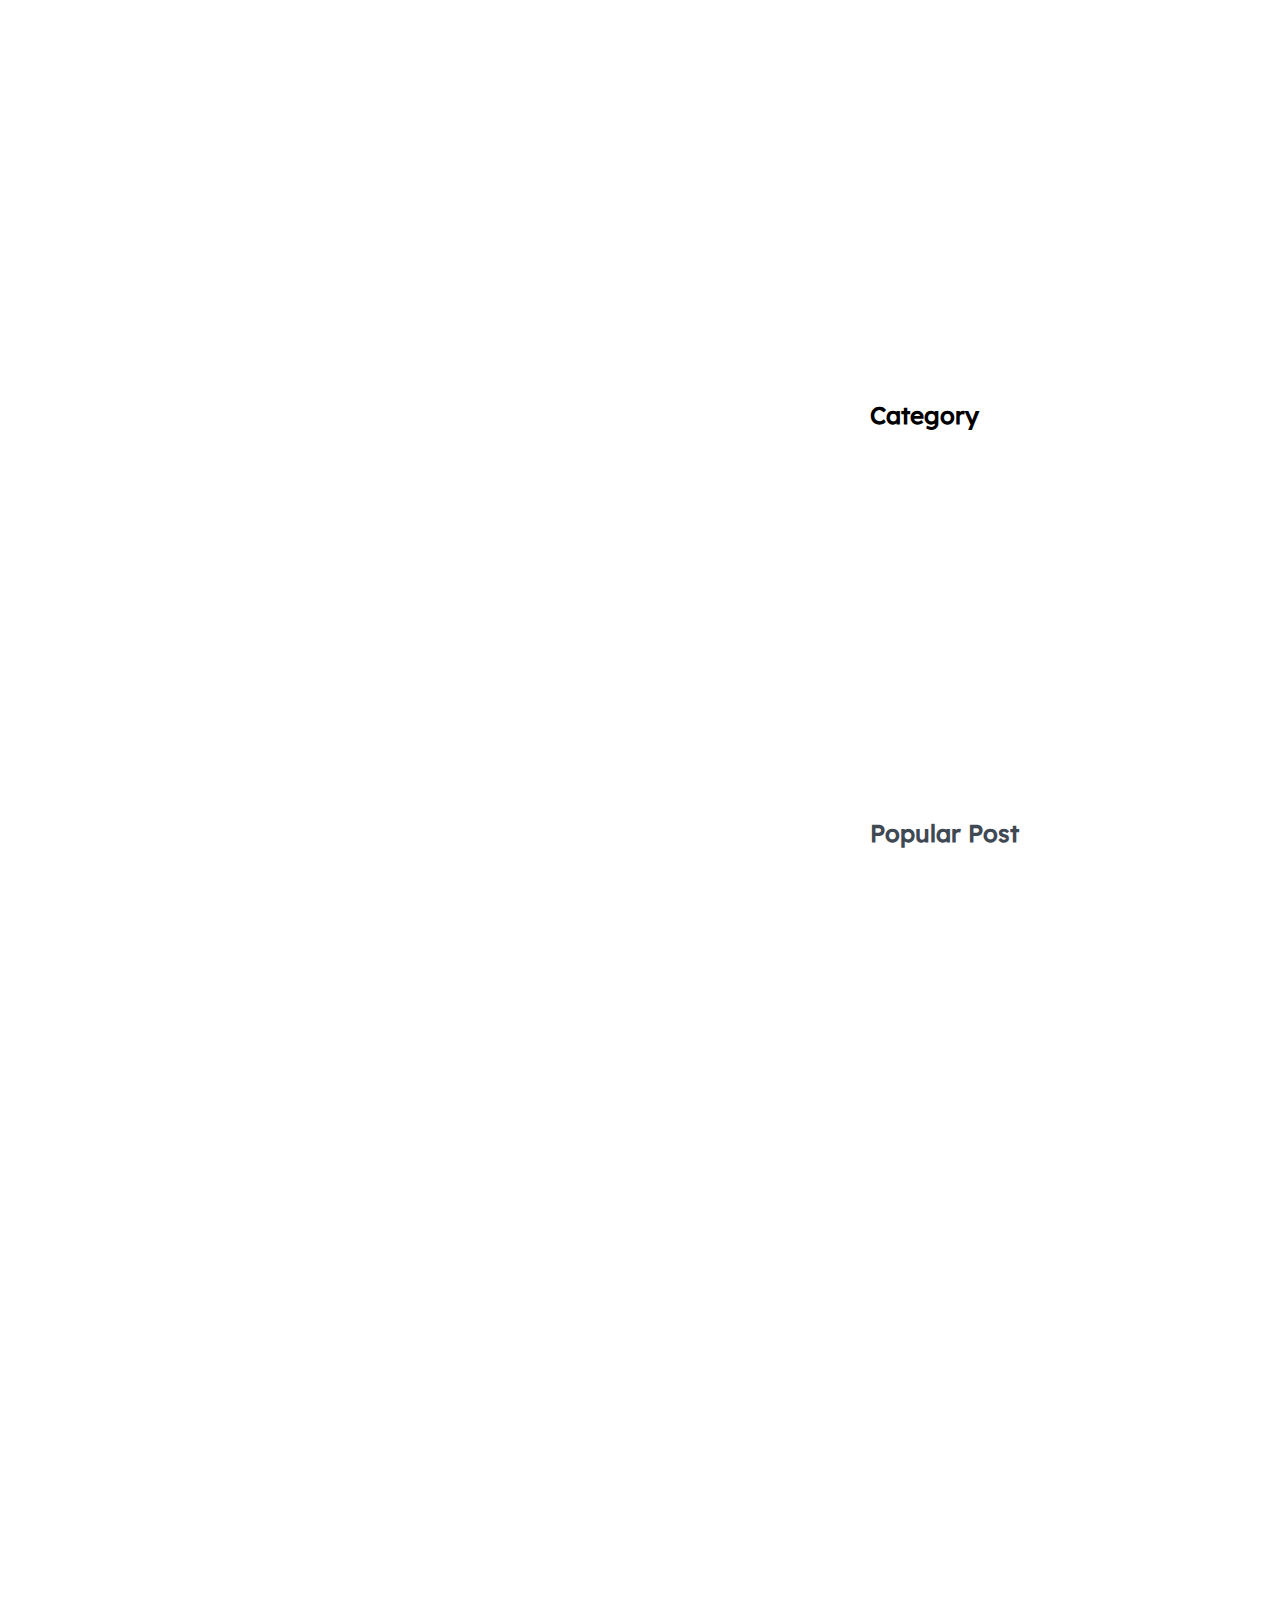
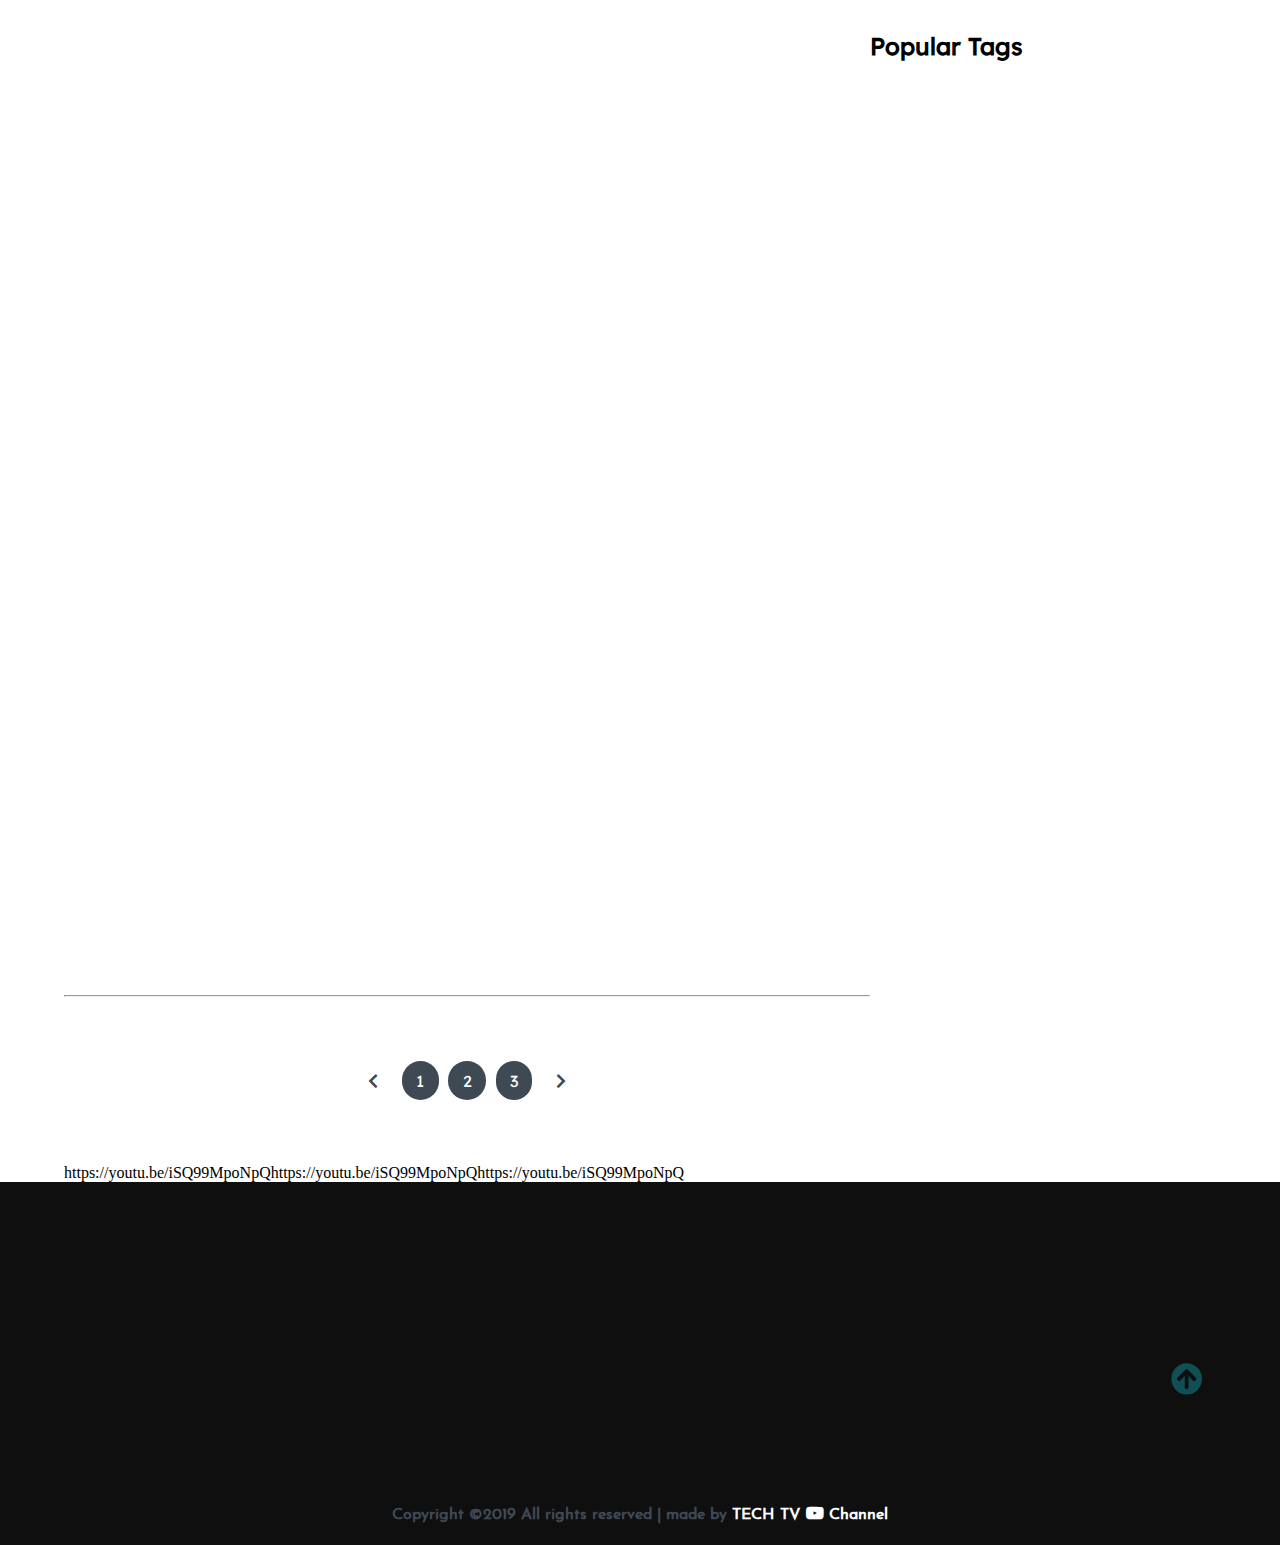
==== commit fb842dec: "Update index.html" ====
--- a/index.html
+++ b/index.html
@@ -175,7 +175,7 @@
                     <div class="post-content" data-aos="zoom-in" data-aos-delay="200">
                         <div class="post-image">
                             <div>
-                                <a href="phone1.html"><img src="assets\Blog-post\photos2\Har1.jpg" class="img" alt="blog3" height=420 width=700></a>
+                                <a href="phone1.html"><img src="assets\Blog-post\photos2\HAR1.jpg" class="img" alt="blog3" height=420 width=700></a>
                             </div>
                             <div class="post-info flex-row">
                                 <span><i class="fas fa-user text-gray"></i>&nbsp;&nbsp;Admin</span>
